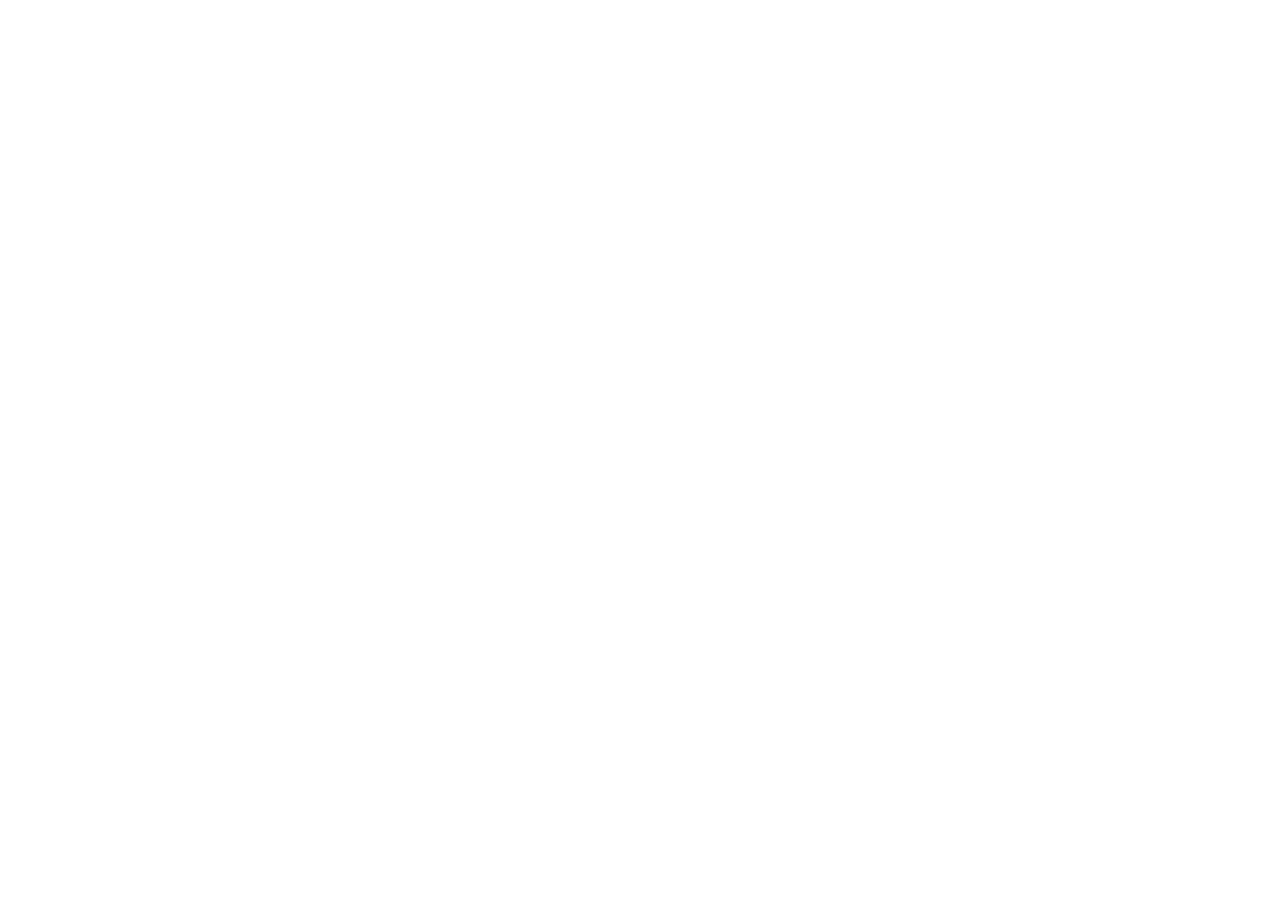
==== PROJECTS/interactive-rating-component-main/index.html @ b719bc8e "Preparando arquivos para projeto" ====
<!DOCTYPE html>
<html lang="en">
<head>
  <meta charset="UTF-8">
  <meta name="viewport" content="width=device-width, initial-scale=1.0"> <!-- displays site properly based on user's device -->

  <link rel="icon" type="image/png" sizes="32x32" href="./images/favicon-32x32.png">
  
  <title>Frontend Mentor | Interactive rating component</title>

</head>
<body>

</body>
</html>
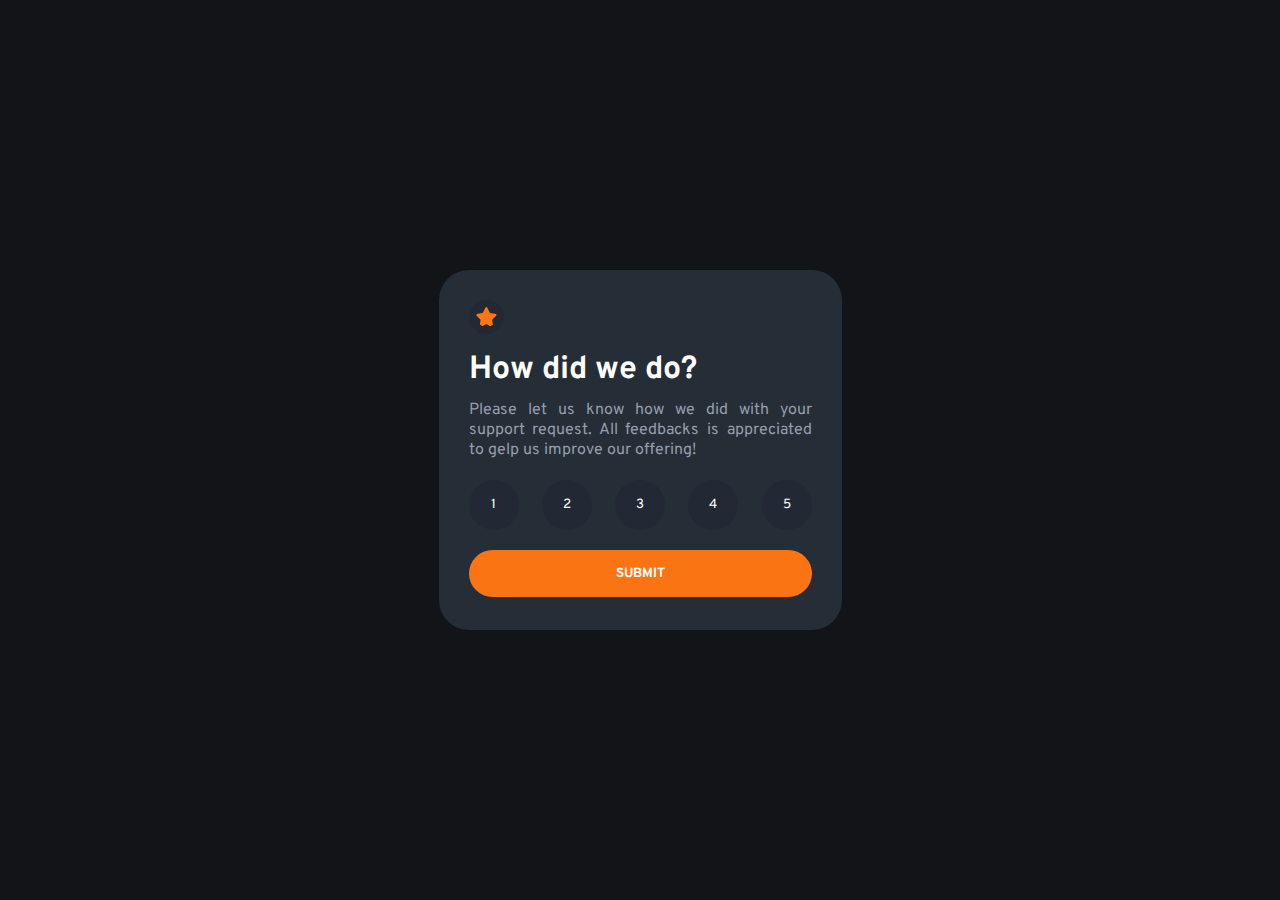
==== commit 6882852b: "Projeto rating concluído." ====
--- a/PROJECTS/interactive-rating-component-main/index.html
+++ b/PROJECTS/interactive-rating-component-main/index.html
@@ -1,15 +1,54 @@
 <!DOCTYPE html>
-<html lang="en">
+<html lang="pt-br">
 <head>
   <meta charset="UTF-8">
   <meta name="viewport" content="width=device-width, initial-scale=1.0"> <!-- displays site properly based on user's device -->
 
   <link rel="icon" type="image/png" sizes="32x32" href="./images/favicon-32x32.png">
+  <link rel="stylesheet" href="style.css">
   
   <title>Frontend Mentor | Interactive rating component</title>
 
 </head>
 <body>
+  <main id="home">
+    <img src="images/icon-star.svg" id="star">
+    <div class="content">
+      <h2>
+        How did we do?
+      </h2>
+      <p>
+        Please let us know how we did with your support request. All feedbacks is appreciated to gelp us improve our offering!
+      </p>
+    </div>
 
+    <div class="rating">
+      <input type="button" value="1" id="rating1">
+      <input type="button" value="2" id="rating2">
+      <input type="button" value="3" id="rating3">
+      <input type="button" value="4" id="rating4">
+      <input type="button" value="5" id="rating5">
+    </div>
+    <div class="submit">
+      <input type="submit" value="Submit" id="submit">
+    </div>
+  </main>
+
+
+  <div class="thanks" id="thanks">
+    <img src="images/illustration-thank-you.svg"> <br>
+    <span id="textrating">
+      You selected 4 out of 5
+    </span>
+    <h2>
+      Thank You!
+    </h2>
+    <p>
+      We appreciate you raking the time to give a rating. If you ever need more support. dont't hesiate to get in touch!
+    </p>
+  </div>
+
+
+  <script src="script.js"></script>
 </body>
 </html>--- a/PROJECTS/interactive-rating-component-main/style.css
+++ b/PROJECTS/interactive-rating-component-main/style.css
@@ -0,0 +1,130 @@
+@import url('https://fonts.googleapis.com/css2?family=Overpass:wght@400;700&display=swap');
+*{
+    padding: 0;
+    margin: 0;
+    box-sizing: border-box;
+    font-family: 'Overpass', sans-serif;
+}
+body{
+    width: 100%;
+    height: 100vh;
+    display: flex;
+    justify-content: center;
+    align-items: center;
+    background-color: hsl(216, 12%, 8%);
+}
+
+main{
+    background-color: hsl(213, 19%, 18%);
+    width: 403px;
+    height: 360px;
+    padding: 30px;
+    border-radius: 30px;
+}
+#star{
+    background-color: hsl(219, 20%, 17%);
+    padding: 7px;
+    border-radius: 50%;
+    width: 35px;
+}
+.content h2{
+    color: #fff;
+    margin-top: 10px;
+    font-size: 2em;
+    font-weight: 700;
+}
+.content p{
+    color: hsl(217, 12%, 63%);
+    margin-top: 10px;
+    font-weight: 400;
+    text-align: justify;
+}
+.rating{
+    display: flex;
+    justify-content: space-between;
+    align-items: center;
+    margin-top: 20px;
+}
+.rating input{
+    outline: none;
+    border: none;
+    background-color: hsl(219, 20%, 17%);
+    padding: 15px;
+    color: #fff;
+    border-radius: 50%;
+    width: 50px;
+    height: 50px;
+    text-align: center;
+    cursor: pointer;
+
+}
+
+
+.rating input:hover{
+    transition: .5s;
+    background-color: hsl(217, 12%, 63%);
+}
+main .submit{
+    width: 100%;
+    text-align: center;
+    margin-top: 20px;
+}
+main .submit input{
+    border: none;
+    outline: none;
+    width: 100%;
+    padding: 15px 0;
+    text-transform: uppercase;
+    font-weight: 700;
+    border-radius: 30px;
+    background-color: hsl(25, 97%, 53%);
+    color: #fff;
+    transition: .5s;
+    cursor: pointer;
+}
+main .submit input:hover{
+    background-color: #fff;
+    color: hsl(25, 97%, 53%);
+}
+
+
+
+
+
+
+
+
+
+.thanks{
+    display: none;
+    background-color: hsl(213, 19%, 18%);
+    width: 403px;
+    height: 360px;
+    padding: 30px;
+    border-radius: 30px; 
+    text-align: center;
+
+}
+.thanks h2{
+    color: #fff;
+    margin-top: 30px;
+    font-size: 2em;
+    font-weight: 700;
+}
+.thanks img {
+    width: 130px;
+    margin-bottom: 30px;
+}
+.thanks span{
+    background-color: hsl(219, 20%, 17%);
+    color: hsl(25, 97%, 53%);
+    padding: 10px 25px;
+    border-radius: 30px;
+
+}
+.thanks p{
+    color: hsl(217, 12%, 63%);
+    margin-top: 10px;
+    font-weight: 400;
+    text-align: center;
+}